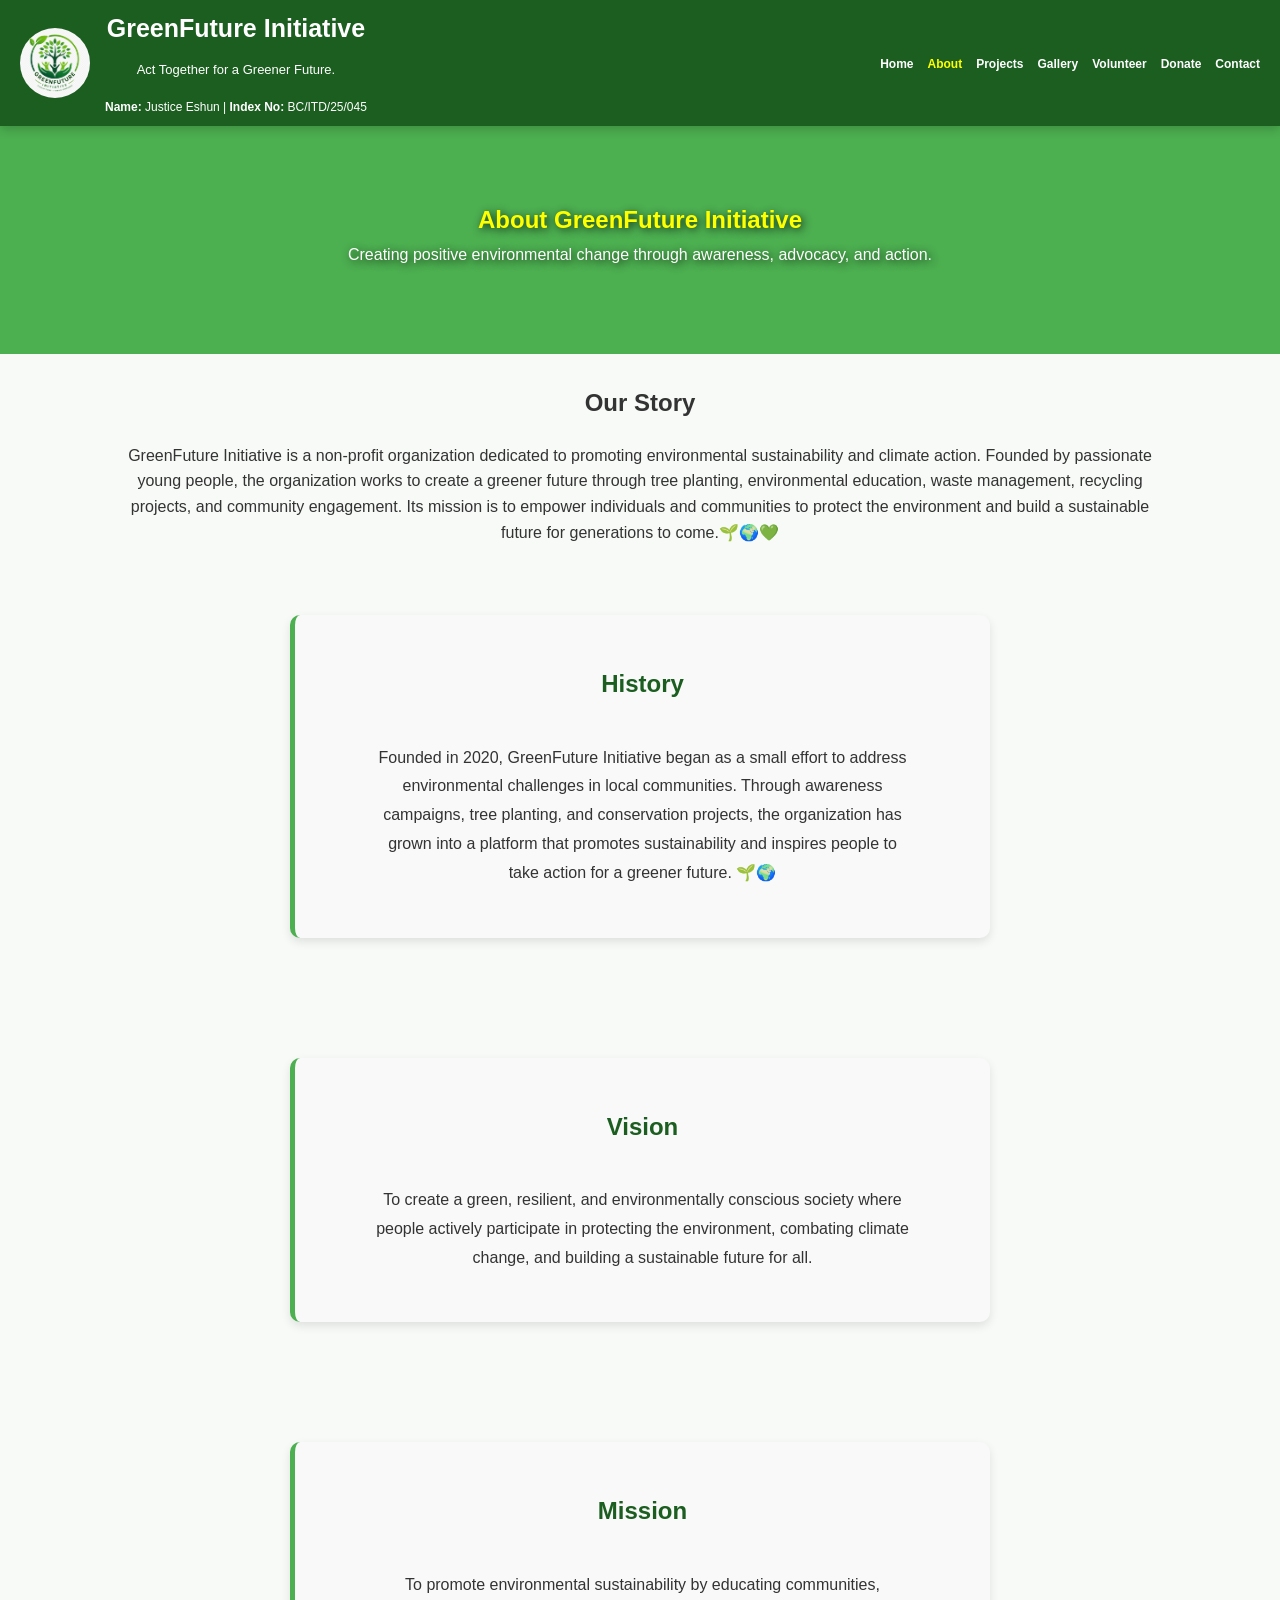
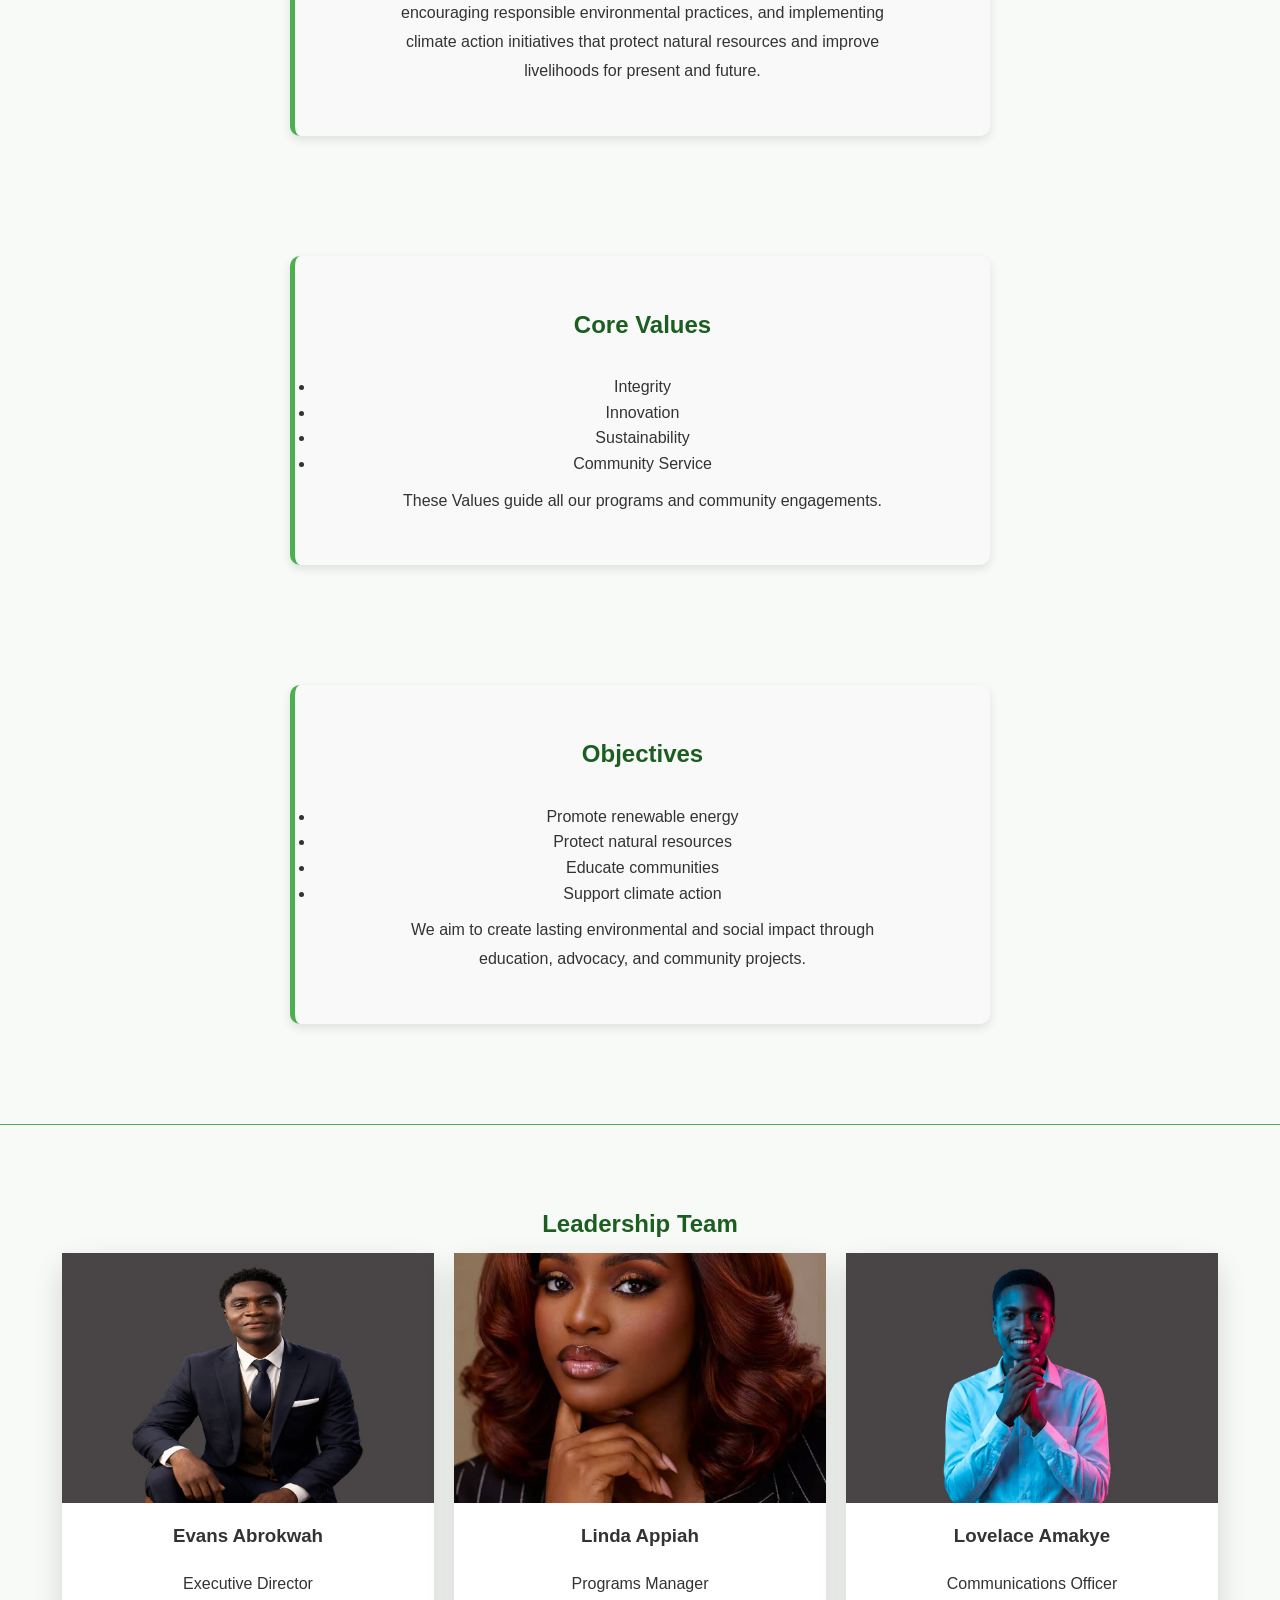
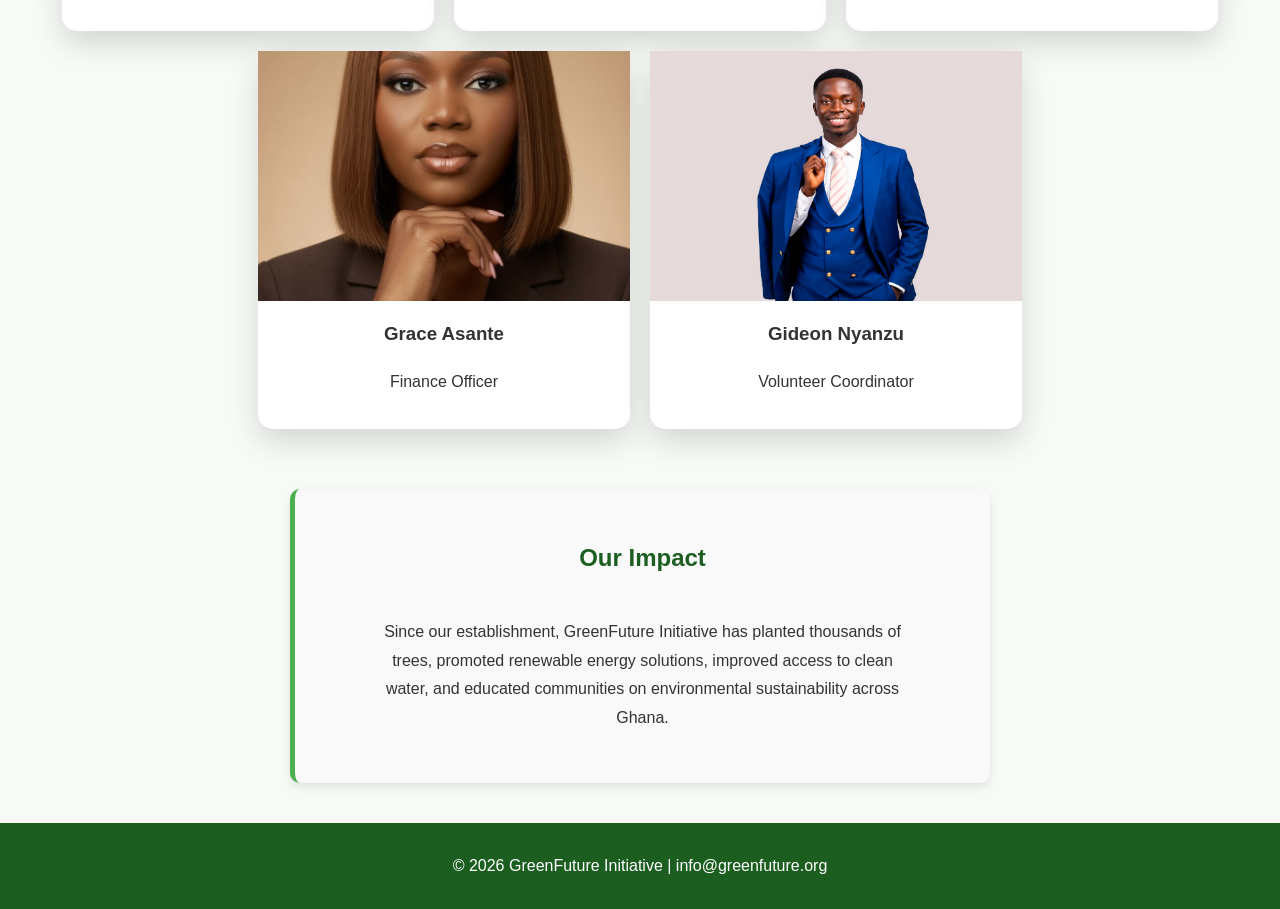
==== about.html @ 58380e54 "Add files via upload" ====
<!DOCTYPE html>
<html lang="en">
<head>
    <meta charset="UTF-8">
    <meta name="viewport" content="width=device-width, initial-scale=1.0">
    <title>GreenFuture Initiative | Home</title>
    <link rel="stylesheet" href="style.css">
</head>
<body>

<header>
    <div class="logo">
        <img src="images/IMG_1112.png" alt="Logo">

        <div class="title1">
            <h1>GreenFuture Initiative</h1>
            <p>Act Together for a Greener Future.</p>
            <!--My details-->
            <small><strong>Name:</strong> Justice Eshun | <strong>Index No:</strong> BC/ITD/25/045</small>
        </div>
    </div>
    <button class="menu-btn" onclick="toggleMenu()">

</button>
<input type="checkbox" id="menu-toggle">

<label for="menu-toggle" class="hamburger">
    ☰
</label>
    <nav>
        <ul>
            <li><a href="index.html">Home</a></li>
            <li><a href="about.html" class="active">About</a></li>
            <li><a href="projects.html">Projects</a></li>
            <li><a href="gallery.html">Gallery</a></li>
            <li><a href="volunteer.html">Volunteer</a></li>
            <li><a href="donate.html">Donate</a></li>
            <li><a href="contact.html">Contact</a></li>
            
        </ul>
    </nav>
</header>



<main>
<section class="hero1">
    <h1 class="great">About GreenFuture Initiative</h1>
    <p>Creating positive environmental change through awareness, advocacy, and action. </p>
    
    </section>
    <h2>Our Story</h2>
    <p>GreenFuture Initiative is a non-profit organization dedicated to promoting environmental sustainability and climate action. Founded by passionate young people, the organization works to create a greener future through tree planting, environmental education, waste management, recycling projects, and community engagement. Its mission is to empower individuals and communities to protect the environment and build a sustainable future for generations to come.🌱🌍💚 </p>
<section>
    <div class="impact">
<h2>History</h2>
<p>
Founded in 2020, GreenFuture Initiative began as a small effort to address environmental challenges in local communities. Through awareness campaigns, tree planting, and conservation projects, the organization has grown into a platform that promotes sustainability and inspires people to take action for a greener future. 🌱🌍
</p>
    </div>
</section>

<section>
    <div class="impact">
<h2>Vision</h2>
<p>To create a green, resilient, and environmentally conscious society where people actively participate in protecting the environment, combating climate change, and building a sustainable future for all.</p>
    </div>
</section>

<section>
    <div class="impact">
<h2>Mission</h2>
<p>
To promote environmental sustainability by educating communities, encouraging responsible environmental practices, and implementing climate action initiatives that protect natural resources and improve livelihoods for present and future. 
</p>
</div>
</section>

<section>
    <div class="impact">
<h2>Core Values</h2>

<ul >
    <li>Integrity</li>
    <li>Innovation</li>
    <li>Sustainability</li>
    <li>Community Service</li>
</ul>
<p>These Values guide all our programs and community engagements.</p>
    </div>
</section>

<section>
    <div class="impact">
<h2>Objectives</h2>

<ul>
<li>Promote renewable energy</li>
<li>Protect natural resources</li>
<li>Educate communities</li>
<li>Support climate action</li>
</ul>
<p>We aim to create lasting environmental and social impact through education, advocacy, and community projects.</p>
    </div>
</section>
<hr>

<section>

    <h2>Leadership Team</h2>
    
    <div class="cards">

    <div class="card">
    <a href="images/IMG_0380.jpg">
    <img src="images/IMG_0380.jpg"
    alt="images/IMG_0380.jpg"></a>
<h3>Evans Abrokwah</h3>
<p>Executive Director</p>
    </div>

<div class="card">
    <a href="images/IMG_0347.JPG">
    <img src="images/IMG_0347.JPG"
    alt="images/IMG_0336.PNG"></a>

<h3>Linda Appiah</h3>
<p>Programs Manager</p>
</div>

<div class="card">
    <a href="images/IMG_4312.jpg">
    <img src="images/IMG_4312.jpg"
    alt="images/IMG_4312.jpg"></a>

<h3>Lovelace Amakye</h3>
<p>Communications Officer</p>
</div>

<div class="card">
    <a href="images/IMG_0348.JPG">
    <img src="images/IMG_0348.JPG"
    alt="images/IMG_0336.PNG"></a>

<h3>Grace Asante</h3>
<p>Finance Officer</p>
</div>

<div class="card">
    <a href="images/IMG_7789.jpg">
    <img src="images/IMG_7789.jpg"
    alt="images/IMG_7789.jpg"></a>
        <h3>Gideon Nyanzu</h3>
        <p>Volunteer Coordinator</p>
    </div>
</div>

</section>
<section class="impact">
    <h2>Our Impact</h2>

    <p>
        Since our establishment, GreenFuture Initiative has planted thousands of trees,
        promoted renewable energy solutions, improved access to clean water, and educated
        communities on environmental sustainability across Ghana.
    </p>
</section>
<footer>
    <p>&copy; 2026 GreenFuture Initiative | info@greenfuture.org</p>
</footer>
</body>
</html>
---- style.css ----
*{
    margin:0;
    padding:0;
    box-sizing:border-box;
    font-family:Arial,sans-serif;
}

body{
    background:#f7faf7;
    color:#333;
    line-height:1.6;
}

main{
animation: slideUp 1s ease;
}
@keyframes slideUp{
    from{
        opacity: 0;
        transform: translateY(30px);
    }
    to{
        opacity: 1;
        transform: translateY(0);
    }
}

header {
    background: #1b5e20;
    display: flex;
    justify-content: space-between;
    align-items: center;
    position: sticky;
    top: 0;
    color: white;
    padding: 8px 20px;
    box-shadow: 0 3px 10px rgba(0,0,0,.2)
    
}

input, textarea{
    width:100%;
    padding:12px;
    margin:10px 0;
    border:1px solid #ccc;
    border-radius:5px;
    
    
}
h3{
    text-align: center;
     padding: 10px 9%;
}

h2, p{
    text-align: center;
    padding: 10px 9%;
}
h1{
    text-align: center;
}

.logo {
    display: flex;
    align-items: center;
    gap: 15px;
    color: #ffffff;
}

.logo img{
    width: 70px;
   height: 70px;
    border-radius: 50%;
}

.logo h1{
    color: white;
    margin: 0;
    font-size: 25px;
}
.logo p{
    margin: 2px 0;
    font-size: 13px;
    color: #e2e8f0;
}
.logo small{
    color: white;
    font-size: 12px;
}
.title1{
text-align: center;
}
.contact-form{
    max-width:700px;
    margin:auto;
}
.contact-info p {
    font-size: 18px;
    margin: 15px 0;
}

.contact-info i {
    color: #28a745; /* Green */
    margin-right: 10px;
    font-size: 20px;
}

button:hover{
    opacity:0.9;
    transform: scale(1.5);
}

button{
    background:#2e7d32;
    color:white;
    padding:14px 30px;
    border-radius: 30px;
    cursor:pointer;
    transition: 0.3s;
    text-decoration: none;
}

button[type="submit"]{
    display: block;
    margin: 20px aut0;
    width: 100%;
}




/* Hide checkbox */
#menu-toggle{
    display:none;
}

/* Hide hamburger on laptop */
.hamburger{
    display:none;
}



nav ul{
    display:flex;
    list-style:none;
    gap:14px;
    flex-wrap: wrap;
}

nav a {
    color: white;
    text-decoration: none;
    font-weight: 600;
    transition: 0.3s;
    font-size: 12px;
    
}

nav a:hover,
nav a.active {
    color: yellow;
    text-shadow: 1x 1px 3px #000;
}

#menu-toggle{
    display:none;
}

.menu-btn{
    display:none;
    color:white;
    font-size:30px;
    cursor:pointer;
}




.hero{
    background: linear-gradient(
        rgba(0,0,0,0.5)
        rgba(0,0,0,0.5)
    );
    background-image: url("images/IMG_5454.png");
    background-size: cover;
    background-position: center;
    background-repeat: no-repeat;

    height: 100%;

    display: flex;
    flex-direction: column;
    justify-content: flex-start;
    align-items: center;
    color: white;
    text-align: center;

text-align:center;
padding:80px 20px;

color:white;
}
.hero1{
    text-align:center;
padding:80px 20px;
background: #4caf50;
color:white;
text-shadow: 2px 2px 8px rgba(0,0,0,0.8);
line-height: 1.2;
margin-bottom: 20px;
}

.hero p{
    text-shadow: 2px 2px 8px rgba(0,0,0,0.8);
}
.hero-buttons{
    display: flex;
    justify-content: center;
    gap: 20px;
    margin-top: 20px;
}
.btn{
display: flex;
justify-content: center;
padding:10px 20px;
background:white;
color:#1b5e20;
text-decoration:none;
margin:10px;
border-radius:5px;
}


.title1 p{
    color: white;
}

.achievements-table th,
.achievements-table td {
    border: 1px solid #ddd;
    padding: 12px;
    text-align: center;
}

table th{
    background-color: #1b5e20;
    color: white;
}

.achievements-table{
    width: 100%;
    background: white;
    border-radius: 10px;
    border-collapse: collapse;
    box-shadow: 0 4px 10px rgba(0,0,0,0.1);
}
.achievements-table{
    overflow-x: auto;
}

.gallery{
display:grid;
grid-template-columns:repeat(auto-fit,minmax(250px,1fr));
gap:15px;
padding:20px;
}

.gallery img{
width:100%;
border-radius:10px;
}

.donation-options{
    margin: 20px 0;
}

.donation-options button{
    background: #4CAF50;
    color: white;
    border: none;
    padding: 10px 20px;
    margin-right: 10px;
    border-radius: 25px;
    cursor: pointer;
}


.impact{
    max-width: 700px;
    margin: 30px auto;
    background: #f5fff5;
    padding: 20px;
    border-radius: 10px;
    border-left: 5px solid #4CAF50;
}

.impact h3{
    color: #2e7d32;
}

form{
display:flex;
flex-direction:column;
gap:15px;
padding:20px;
}
form{
    max-width: 800px;
    margin: 30px auto;
}
.team-container{
    display: grid;
    grid-template-columns: repeat(auto-fit, minmax(250px, 1fr));
    gap: 20px;
    padding: 20px;
}
.cards{
display: flex;
flex-wrap: wrap;
justify-content: center;
gap:20px;

}

.card{
background:white;
width: 30%;
padding-bottom:25px;
border-radius:15px;
box-shadow: 0 12px 30px rgba(0,0,0,0.15);
}
.card p{
    line-height: 1,3;
}

.card:hover{
transform:translateY(-8px);
transition:.3s;

}



.card img{
    width: 100%;
    height:250px;
    object-fit: cover;
    border-radius: 0px;
    object-position: cover;
}
hr{
    border: none;
    height: 1px;
    background: #4caf50;
    margin: 40px 0;
}
.impact{
    padding: 40px 20px;
    text-align: center;
    background: #f9f9f9;
     box-shadow:0 4px 10px rgba(0,0,0,0.1);
}

.impact h2{
    color: #1b5e20;
    margin-bottom: 20px;
}

.impact p{
    max-width: 800px;
    margin: auto;
    line-height: 1.8;

}
.testimonial-container{
    display:flex;
    justify-content:center;
    gap:20px;
    flex-wrap:wrap;
    margin-top:20px;
    
}
    
.testimonial-card{
    background:white;
    width:300px;
    padding:20px;
    border-radius:15px;
    box-shadow:0 4px 10px rgba(0,0,0,0.1);
    text-align:center;
    
}
.partners{
    text-align: center;
    padding: 40px 20px;
    margin-top: 20px;
}
.partners img{
    transition: 0.3s;
    width: 120px;
    height: 80px;
    margin: 20px;
    object-fit: contain;
    
}
.partners img:hover{
    transform: (1.1);
}
section{
    padding: 30px 20px;
}

section h2{
    color: #1b5e20;
}

.good{
    color: #1b5e20;
}

.great{
    color: yellow;
}
.great span{
    color: white;
}

input,
select,
textarea{
padding:10px;
}
.map{
    margin-bottom: 20p;
}
.location-section,
.social-section{
    text-align: center;
    margin-top: 30px;
}

.social-links{
    text-align: center;
}

.social-links a{
    margin: 0 10px;
    text-decoration: none;
}
h4{
    text-align: center;
}

button{
background:#1b5e20;
color:white;
padding:10px;
border:none;
cursor:pointer;
}

footer{
text-align:center;
background:#1b5e20;
color:white;
padding:20px;
margin-top:40px;
}

/* Mobile View */
@media(max-width:768px){
.cards{
    grid-template-columns: 1fr;
}
.card{
    width: 90%;
}
.logo img{
    width: 80px;
   height: 80px;
    
}

.logo h1{
    color: white;
    margin: 0;
    font-size: 28px;
}
.logo p{
    margin: 1px 0;
    font-size: 14px;
    color: #e2e8f0;
}

    .hamburger{
        display:block;
        font-size:35px;
        color:white;
        cursor:pointer;
        text-align:left;
        margin:10px;
    }

    nav{
        display:none;
    }

    #menu-toggle:checked ~ nav{
        display:block;
    }

    nav ul{
        flex-direction:column;
        align-items:center;
        gap:10px;
    }

    header{
background:#1b5e20;
color:white;
padding:0%;
position: sticky;
top: 0;
}
    h1{
        font-size: 30px;
    }

nav ul{
flex-direction:column;
align-items:center;
}

.hero{
padding:50px 15px;
}
.impact{
    padding: 20px 10px;
    text-align: center;
    background: #f9f9f9;
     box-shadow:0 4px 10px rgba(0,0,0,0.1);
}

.impact h2{
    color: #1b5e20;
    margin-bottom: 10px;
}

.impact p{
    max-width: 800px;
    margin: auto;
    line-height: 1.3;
}

}
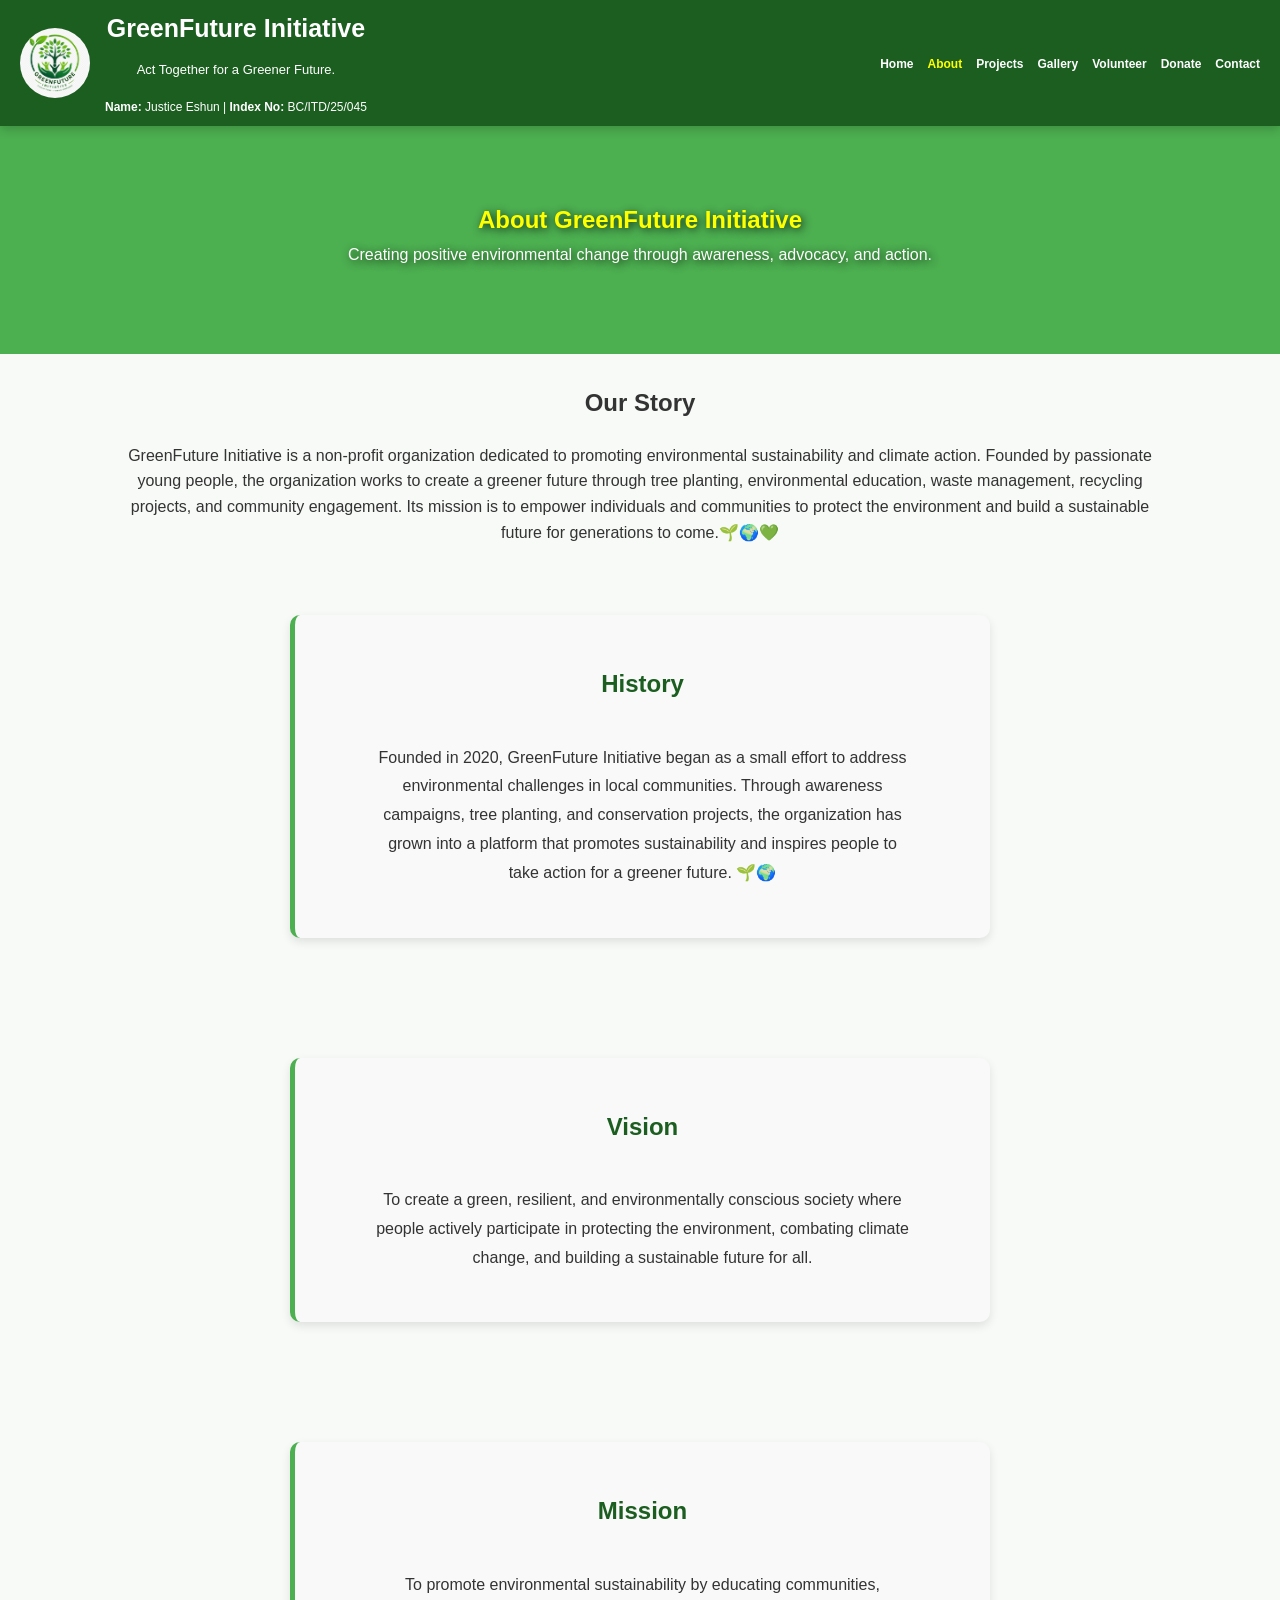
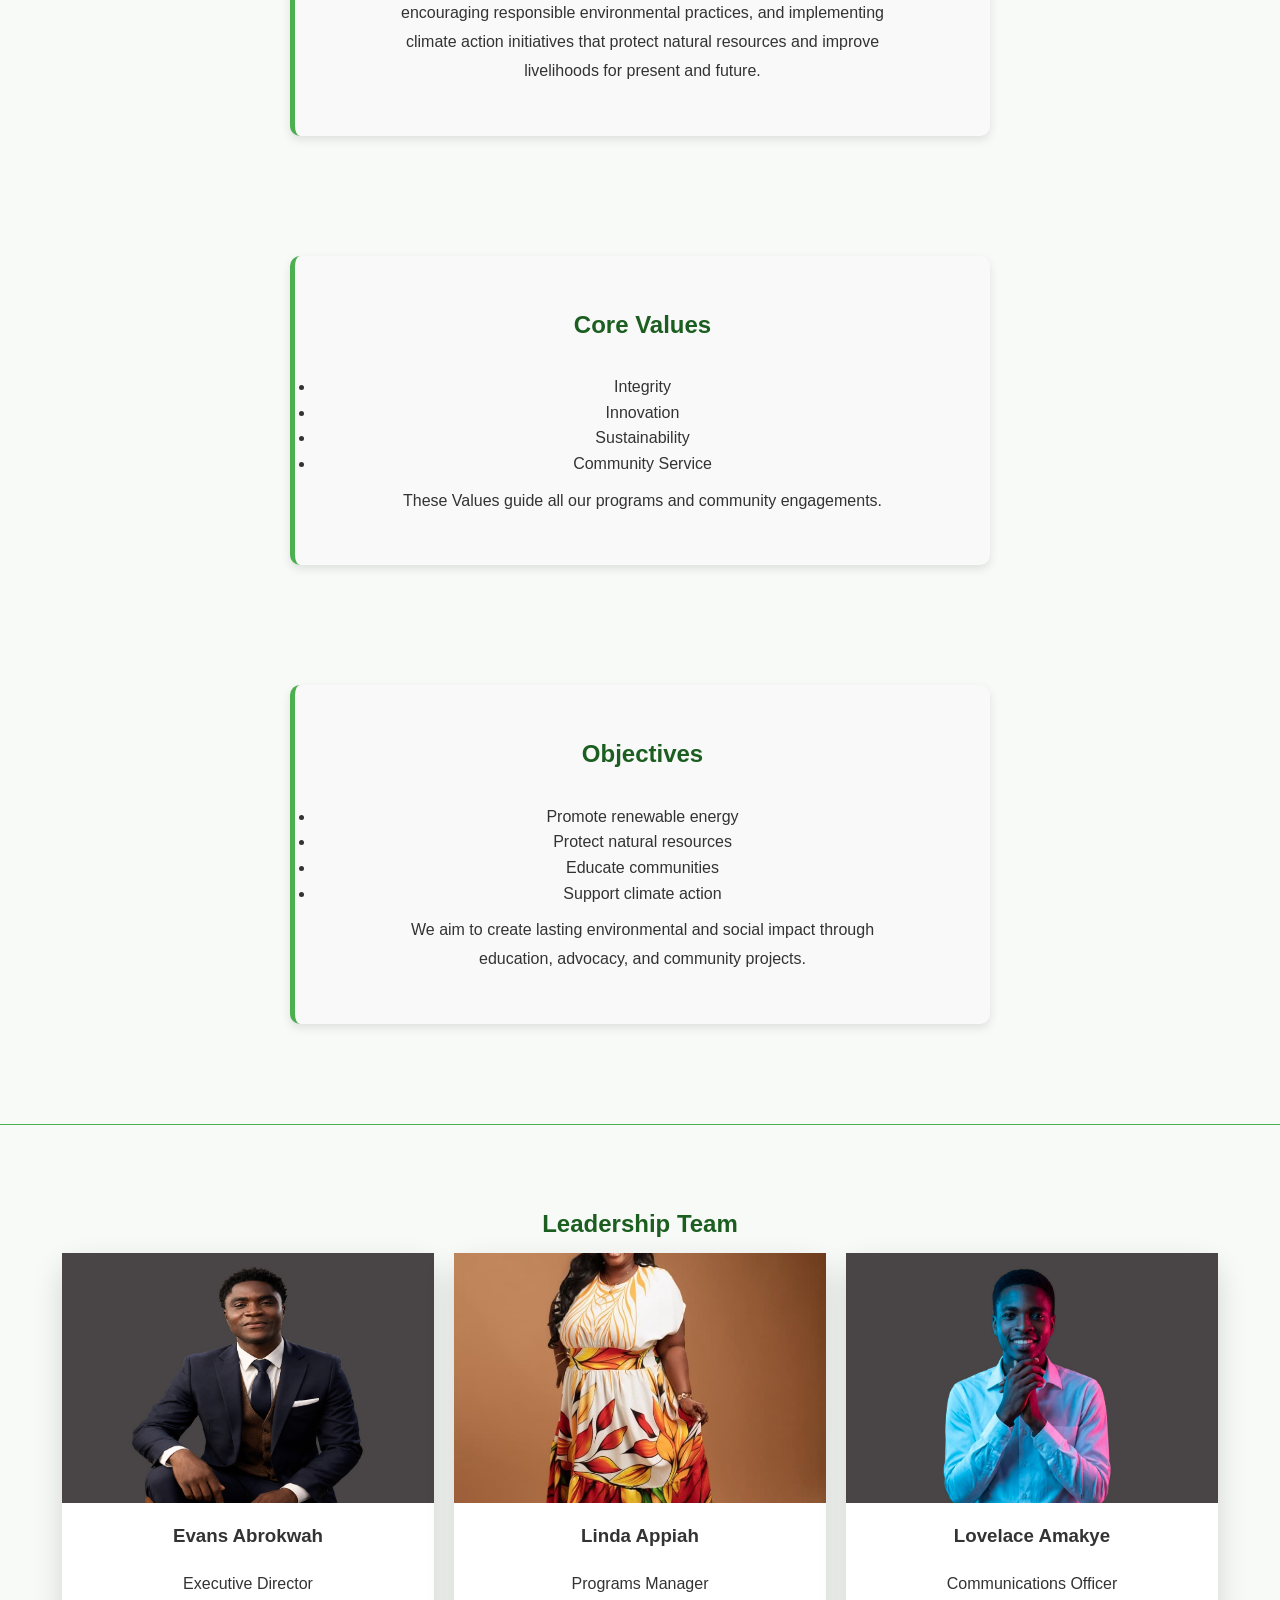
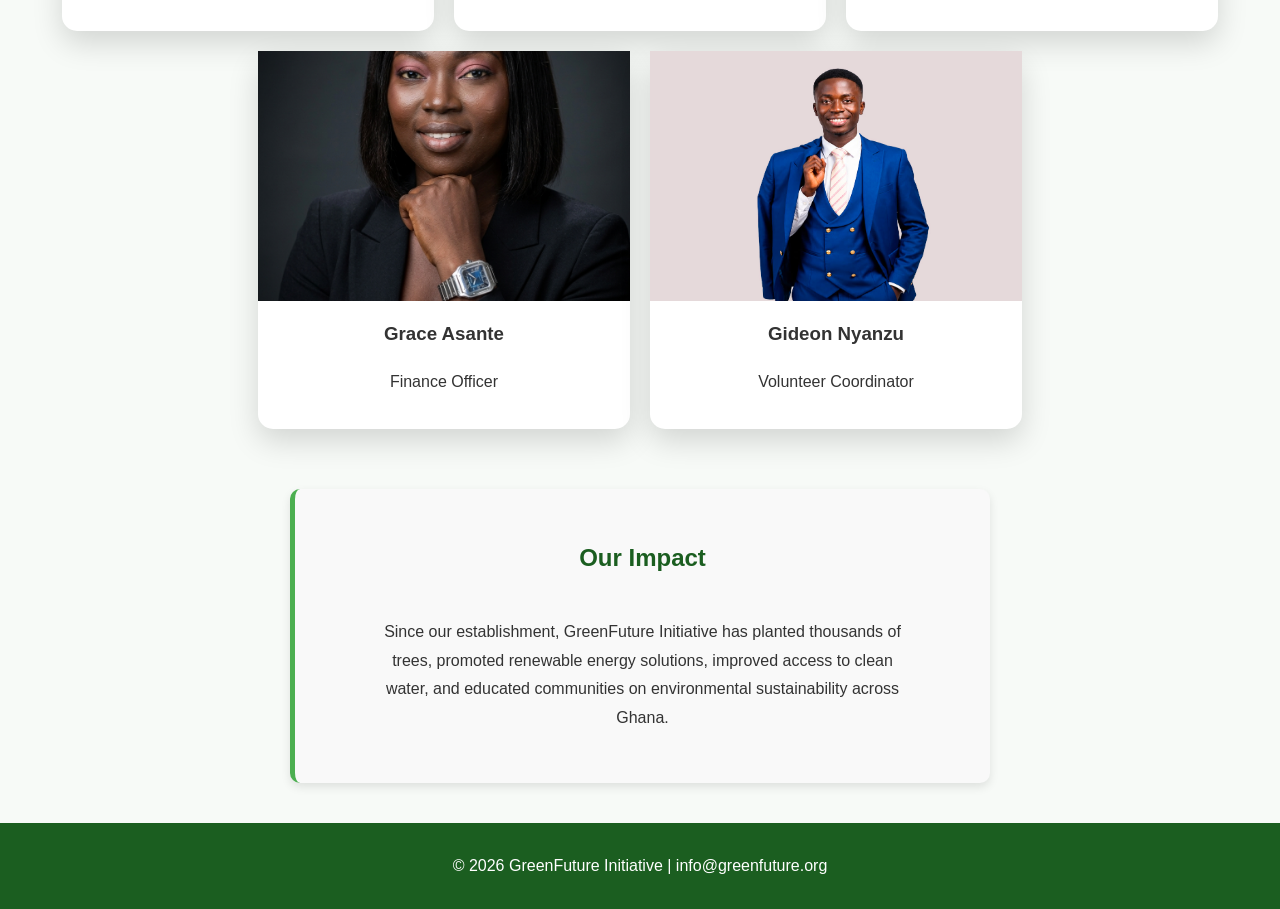
==== commit 9e4c5bf8: "Add files via upload" ====
--- a/about.html
+++ b/about.html
@@ -120,9 +120,9 @@
     </div>
 
 <div class="card">
-    <a href="images/IMG_0347.JPG">
-    <img src="images/IMG_0347.JPG"
-    alt="images/IMG_0336.PNG"></a>
+    <a href="images/IMG_4443.JPG">
+    <img src="images/IMG_4443.JPG"
+    alt="images/IMG_4443.JPG"></a>
 
 <h3>Linda Appiah</h3>
 <p>Programs Manager</p>
@@ -138,9 +138,9 @@
 </div>
 
 <div class="card">
-    <a href="images/IMG_0348.JPG">
-    <img src="images/IMG_0348.JPG"
-    alt="images/IMG_0336.PNG"></a>
+    <a href="images/IMG_8285.PNG">
+    <img src="images/IMG_8285.PNG"PNG
+    alt="images/IMG_8285.PNG"></a>
 
 <h3>Grace Asante</h3>
 <p>Finance Officer</p>
--- a/style.css
+++ b/style.css
@@ -271,19 +271,17 @@
 border-radius:10px;
 }
 
-.donation-options{
-    margin: 20px 0;
-}
-
-.donation-options button{
-    background: #4CAF50;
-    color: white;
-    border: none;
-    padding: 10px 20px;
-    margin-right: 10px;
-    border-radius: 25px;
-    cursor: pointer;
-}
+.donate-options{
+    margin: 40px auto;
+    max-width: 400px;
+    padding: 20px;
+    background: #ffffff;
+    border-radius: 15px;
+    
+
+}
+
+
 
 
 .impact{
@@ -304,6 +302,9 @@
 flex-direction:column;
 gap:15px;
 padding:20px;
+box-shadow: 0 6px 20px rgba(0,0,0,0.1);
+border-radius: 12px;
+
 }
 form{
     max-width: 800px;
@@ -427,9 +428,17 @@
 }
 
 input,
-select,
 textarea{
 padding:10px;
+}
+select{
+    width: 100%;
+    padding: 15px;
+    margin: 15px 0;
+    font-size: 16px;
+    border: 1px sollid #ccc;
+    border-radius: 5px;
+    box-sizing: border-box;
 }
 .map{
     margin-bottom: 20p;
@@ -458,6 +467,7 @@
 padding:10px;
 border:none;
 cursor:pointer;
+transition: 0.3s;
 }
 
 footer{
@@ -477,8 +487,8 @@
     width: 90%;
 }
 .logo img{
-    width: 80px;
-   height: 80px;
+    width: 70px;
+   height: 70px;
     
 }
 
@@ -519,12 +529,12 @@
     header{
 background:#1b5e20;
 color:white;
-padding:0%;
+padding:0;
 position: sticky;
 top: 0;
 }
     h1{
-        font-size: 30px;
+        font-size: 28px;
     }
 
 nav ul{
@@ -553,5 +563,6 @@
     line-height: 1.3;
 }
 
-}
-
+
+}
+
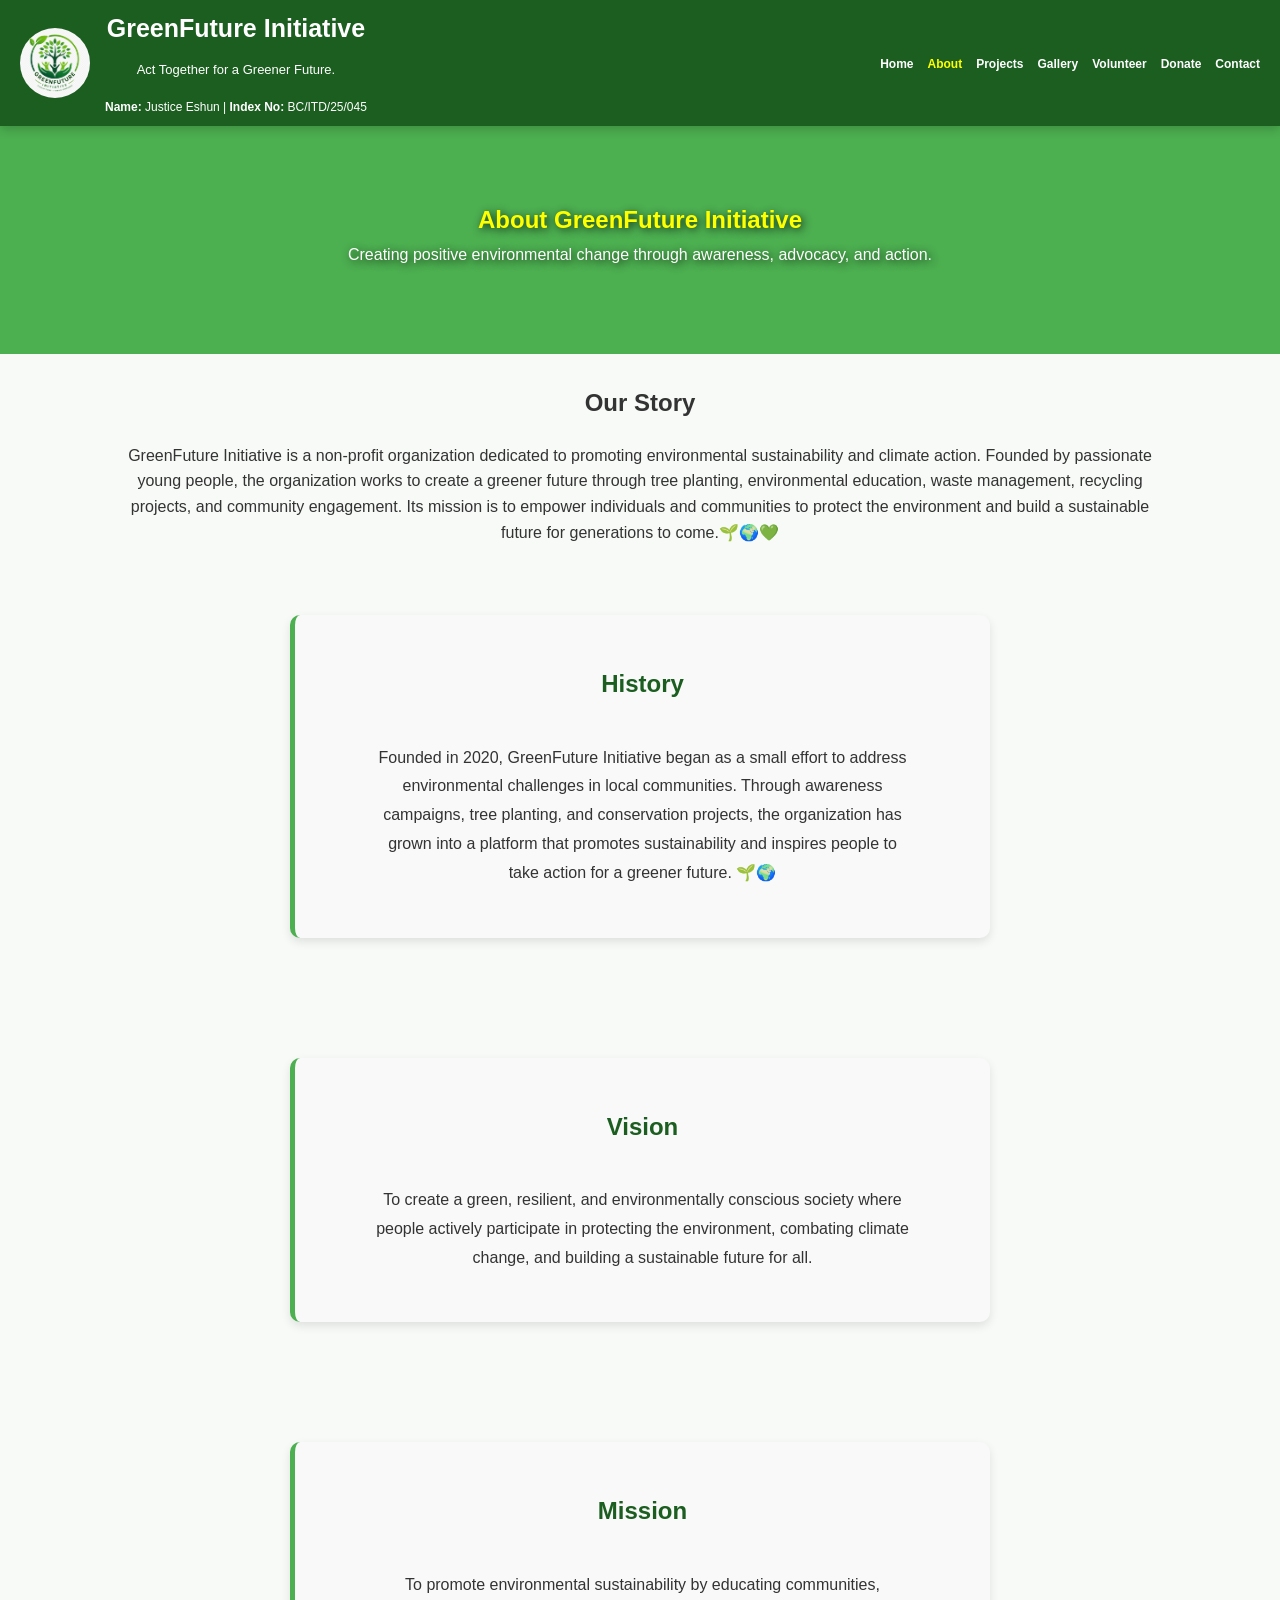
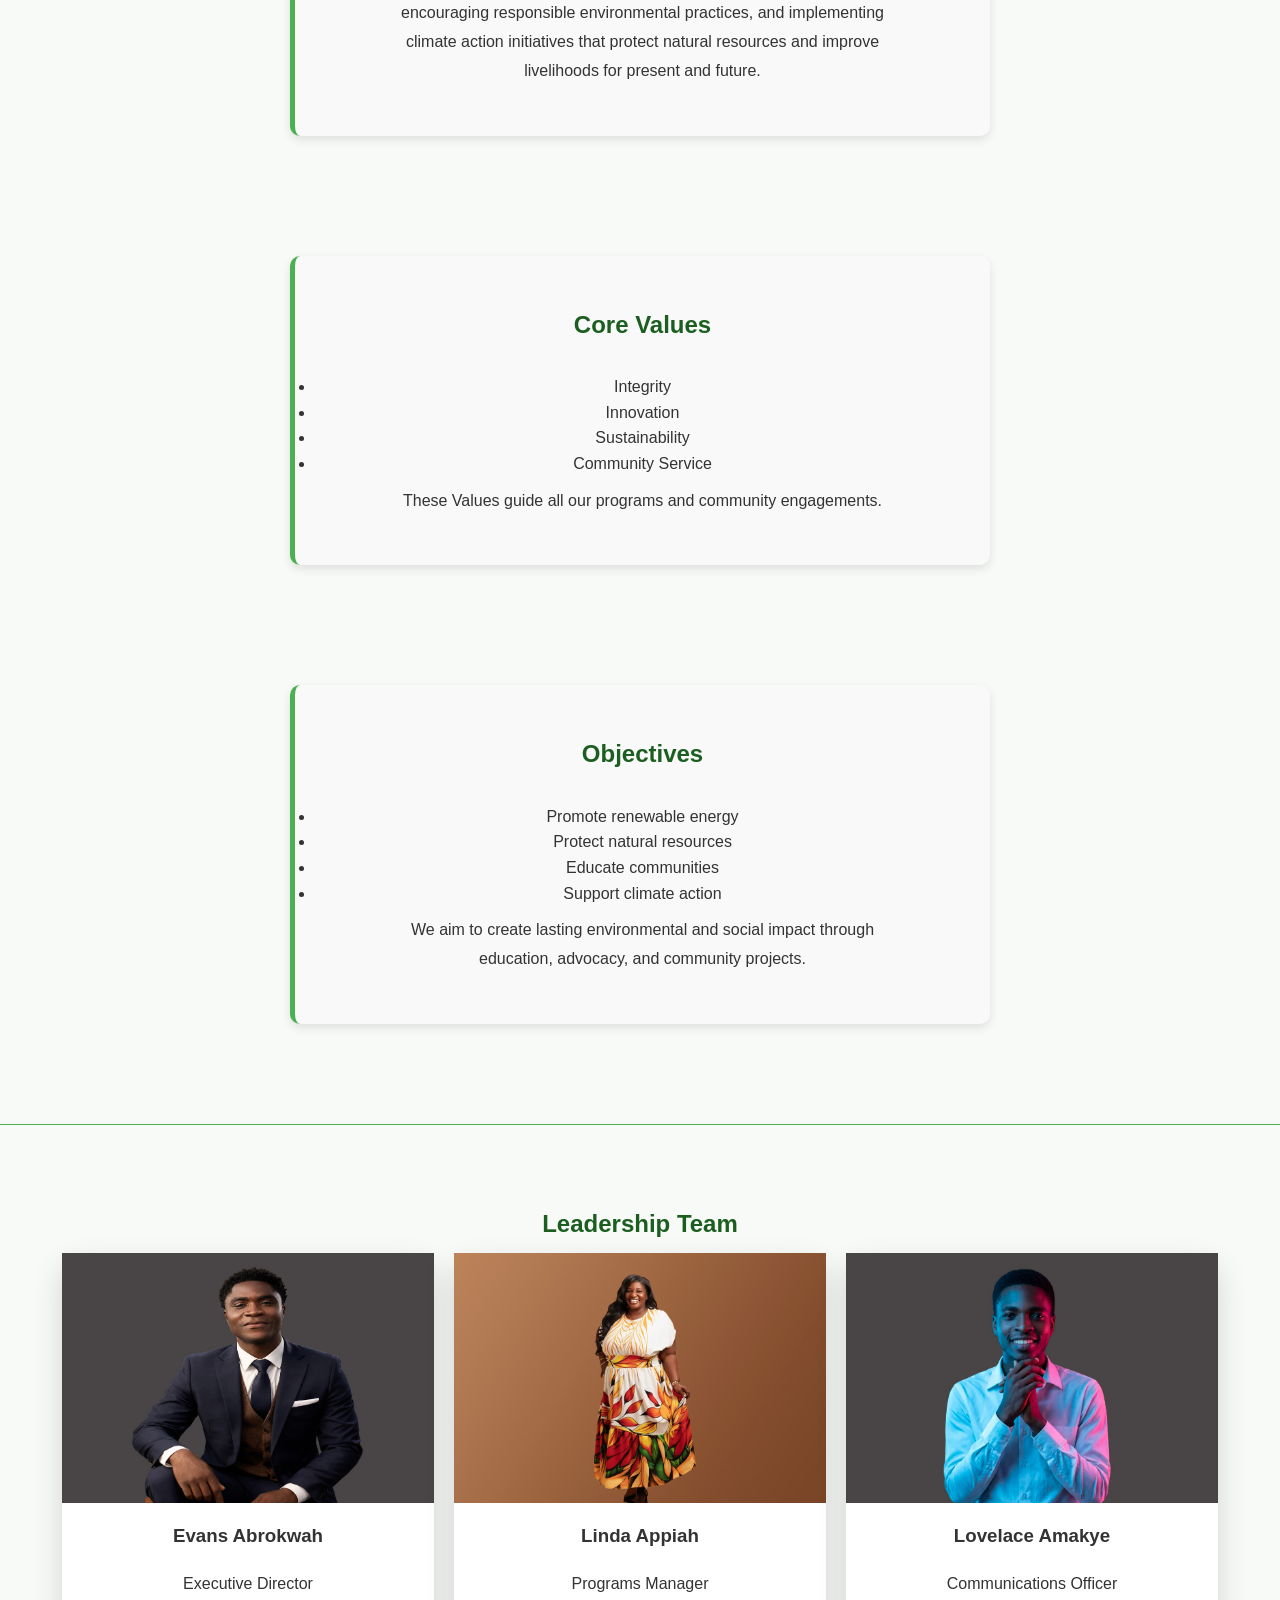
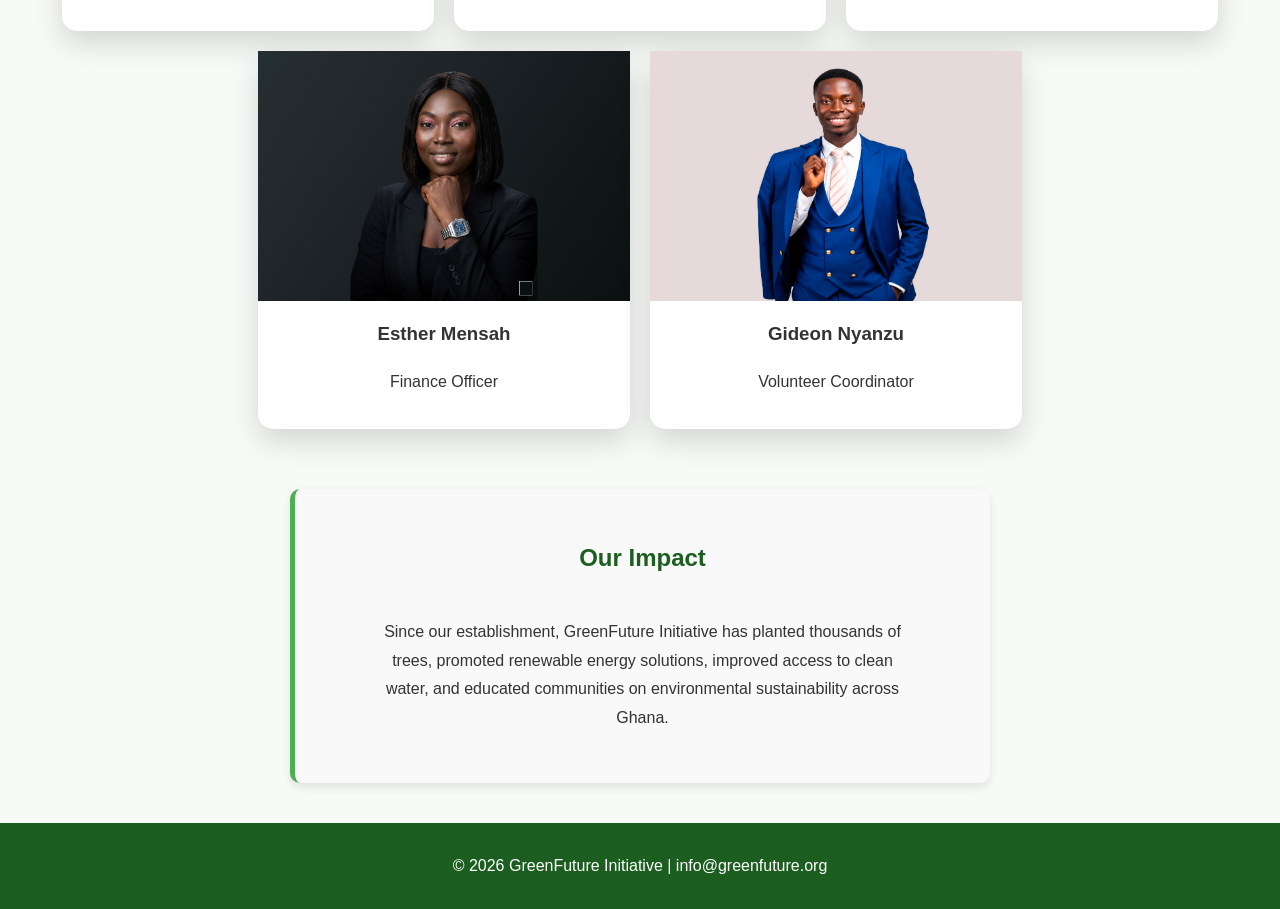
==== commit ca9c92f9: "Add files via upload" ====
--- a/about.html
+++ b/about.html
@@ -112,17 +112,17 @@
     <div class="cards">
 
     <div class="card">
-    <a href="images/IMG_0380.jpg">
-    <img src="images/IMG_0380.jpg"
-    alt="images/IMG_0380.jpg"></a>
+    <a href="images/IMG_4441.jpg">
+    <img src="images/IMG_4441.jpg"
+    alt="images/IMG_4441.jpg"></a>
 <h3>Evans Abrokwah</h3>
 <p>Executive Director</p>
     </div>
 
 <div class="card">
-    <a href="images/IMG_4443.JPG">
-    <img src="images/IMG_4443.JPG"
-    alt="images/IMG_4443.JPG"></a>
+    <a href="images/IMG_0380.jpg">
+    <img src="images/IMG_0380.jpg"
+    alt="images/IMG_0380.jpg"></a>
 
 <h3>Linda Appiah</h3>
 <p>Programs Manager</p>
@@ -138,11 +138,11 @@
 </div>
 
 <div class="card">
-    <a href="images/IMG_8285.PNG">
-    <img src="images/IMG_8285.PNG"PNG
-    alt="images/IMG_8285.PNG"></a>
+    <a href="images/IMG_8285.jpg">
+    <img src="images/IMG_8285.jpg"
+    alt="images/IMG_8285.jpg"></a>
 
-<h3>Grace Asante</h3>
+<h3>Esther Mensah</h3>
 <p>Finance Officer</p>
 </div>
 
